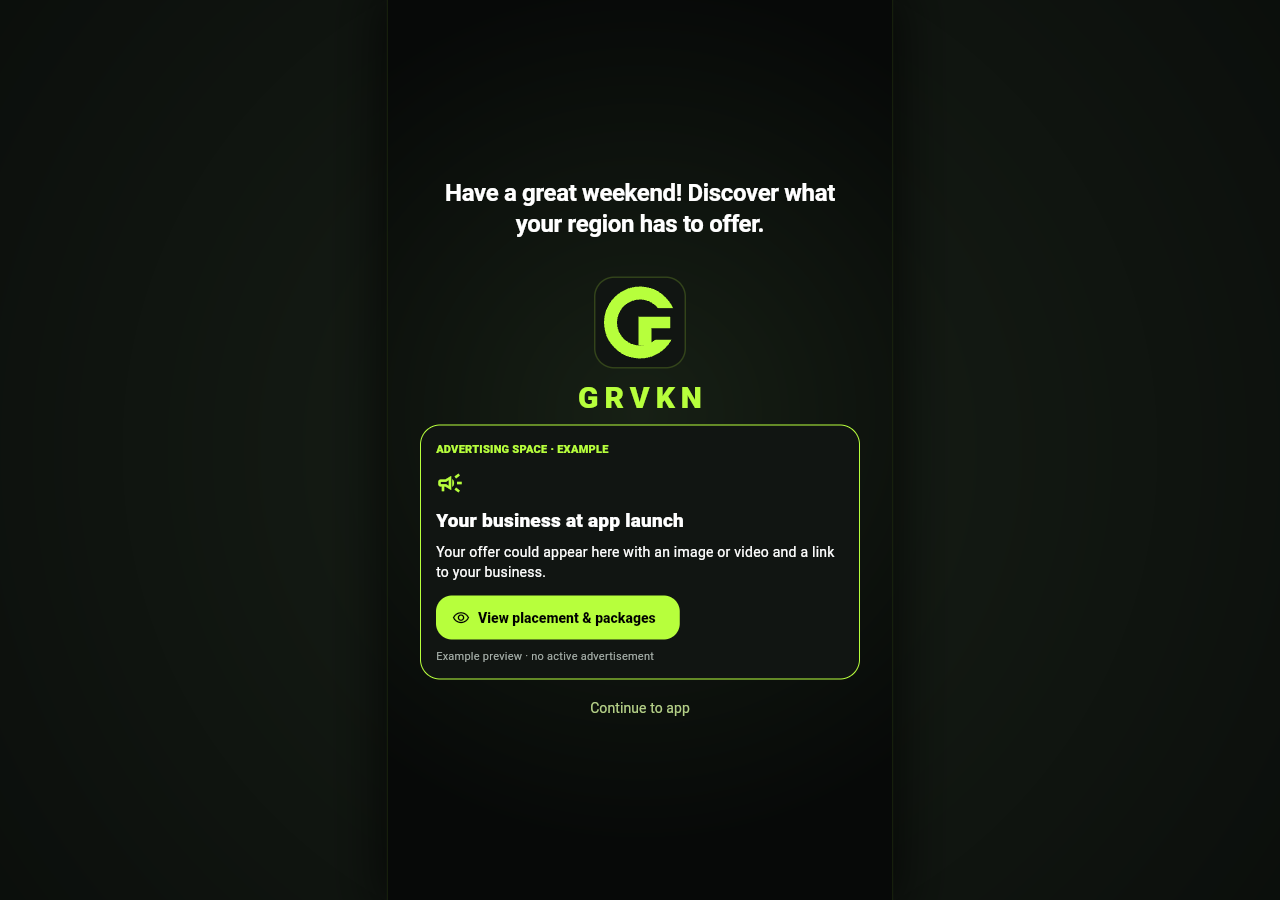
==== app/index.html @ d5b03df4 "Publish verified Dutch localization 0.14.0+34 Source and verified commit 5abf58cdd962a93722367e58630" ====
<!DOCTYPE html>
<html>
<head>
  <!--
    If you are serving your web app in a path other than the root, change the
    href value below to reflect the base path you are serving from.

    The path provided below has to start and end with a slash "/" in order for
    it to work correctly.

    For more details:
    * https://developer.mozilla.org/en-US/docs/Web/HTML/Element/base

    This is a placeholder for base href that will be replaced by the value of
    the `--base-href` argument provided to `flutter build`.
  -->
  <base href="/app/">

  <meta charset="UTF-8">
  <meta content="IE=Edge" http-equiv="X-UA-Compatible">
  <meta name="description" content="Lokale Unternehmen per Video entdecken.">

  <!-- iOS meta tags & icons -->
  <meta name="mobile-web-app-capable" content="yes">
  <meta name="apple-mobile-web-app-status-bar-style" content="black">
  <meta name="apple-mobile-web-app-title" content="GRVKN">
  <link rel="apple-touch-icon" href="icons/grvkn.svg">

  <!-- Favicon -->
  <link rel="icon" type="image/svg+xml" href="icons/grvkn.svg"/>

  <title>GRVKN</title>
  <link rel="manifest" href="manifest.json">
</head>
<body>
  <script src="flutter_bootstrap.js?grvkn-release=grvkn-dutch-20261108-r1" async></script>
</body>
</html>
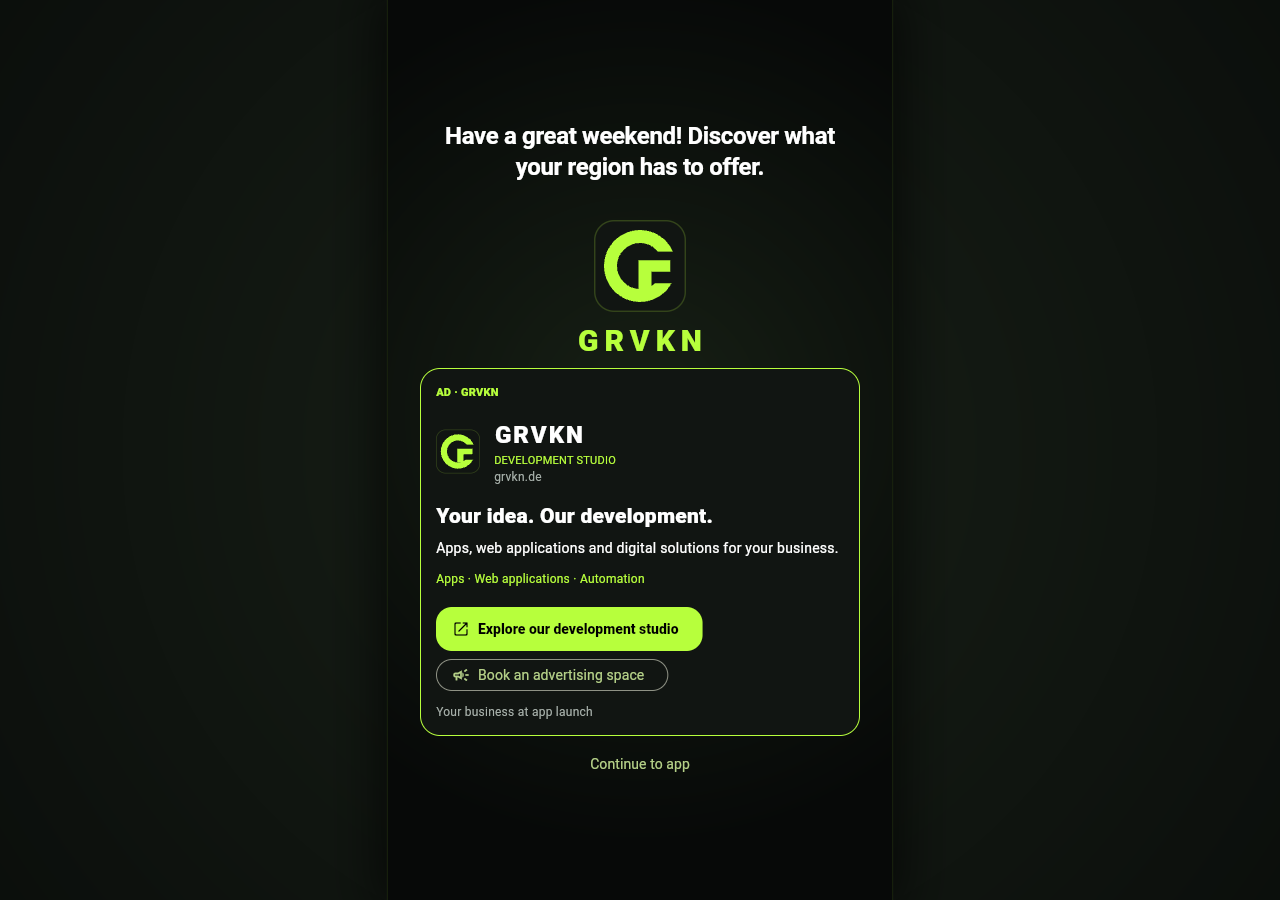
==== commit 8cd230ad: "Publish GRVKN development-studio advertising with separate website and booking actions" ====
--- a/app/index.html
+++ b/app/index.html
@@ -33,6 +33,7 @@
   <link rel="manifest" href="manifest.json">
 </head>
 <body>
-  <script src="flutter_bootstrap.js?grvkn-release=grvkn-dutch-20261108-r1" async></script>
+  <script src="flutter_bootstrap.js?grvkn-release=grvkn-houseads-20261114-r3" async></script>
 </body>
 </html>
+
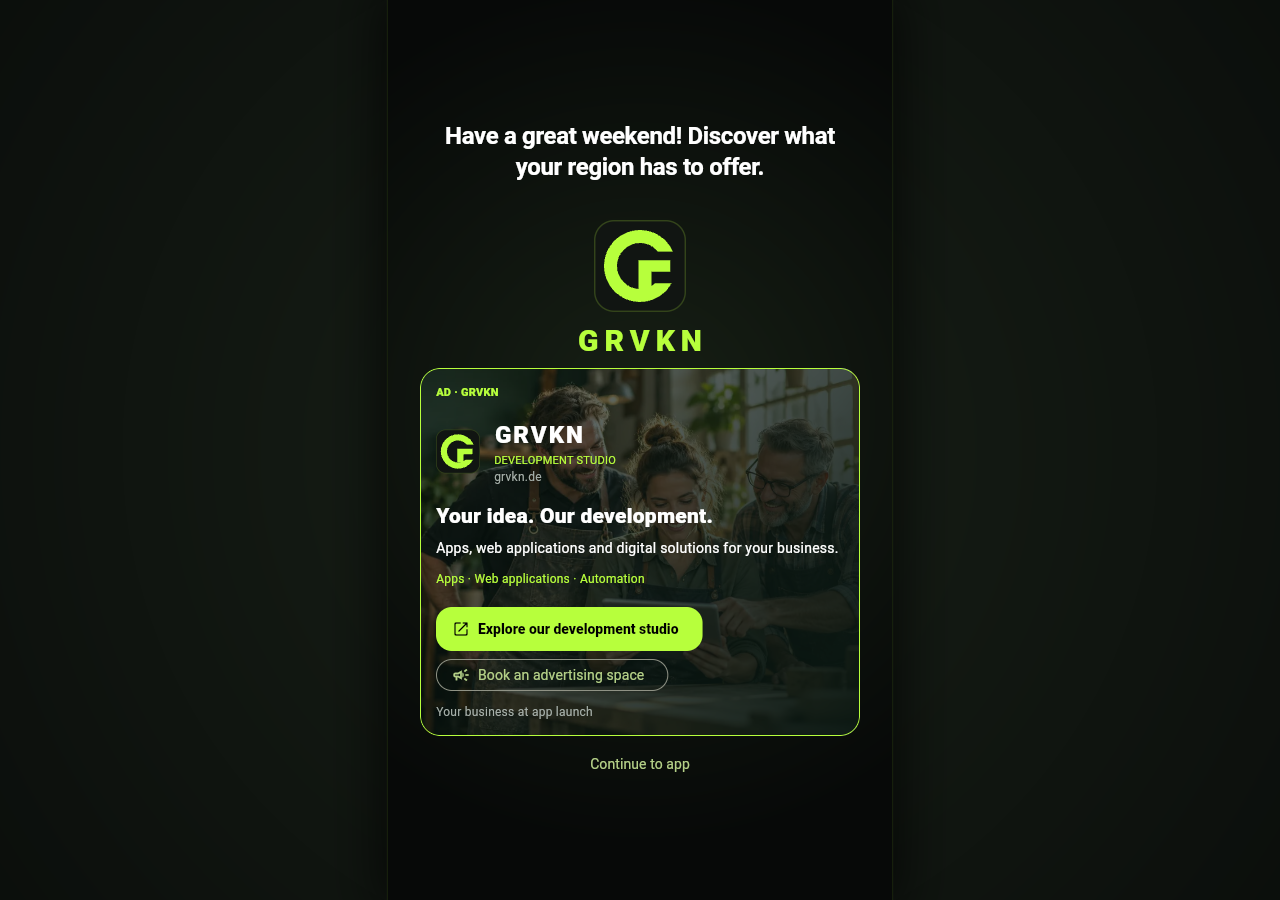
==== commit 3009c84f: "Refresh GRVKN web release identity for the verified house-ad bundle Bump bootstrap and main-program " ====
--- a/app/index.html
+++ b/app/index.html
@@ -33,7 +33,7 @@
   <link rel="manifest" href="manifest.json">
 </head>
 <body>
-  <script src="flutter_bootstrap.js?grvkn-release=grvkn-houseads-20261114-r3" async></script>
+  <script src="flutter_bootstrap.js?grvkn-release=grvkn-houseads-20261121-r1" async></script>
 </body>
 </html>
 
